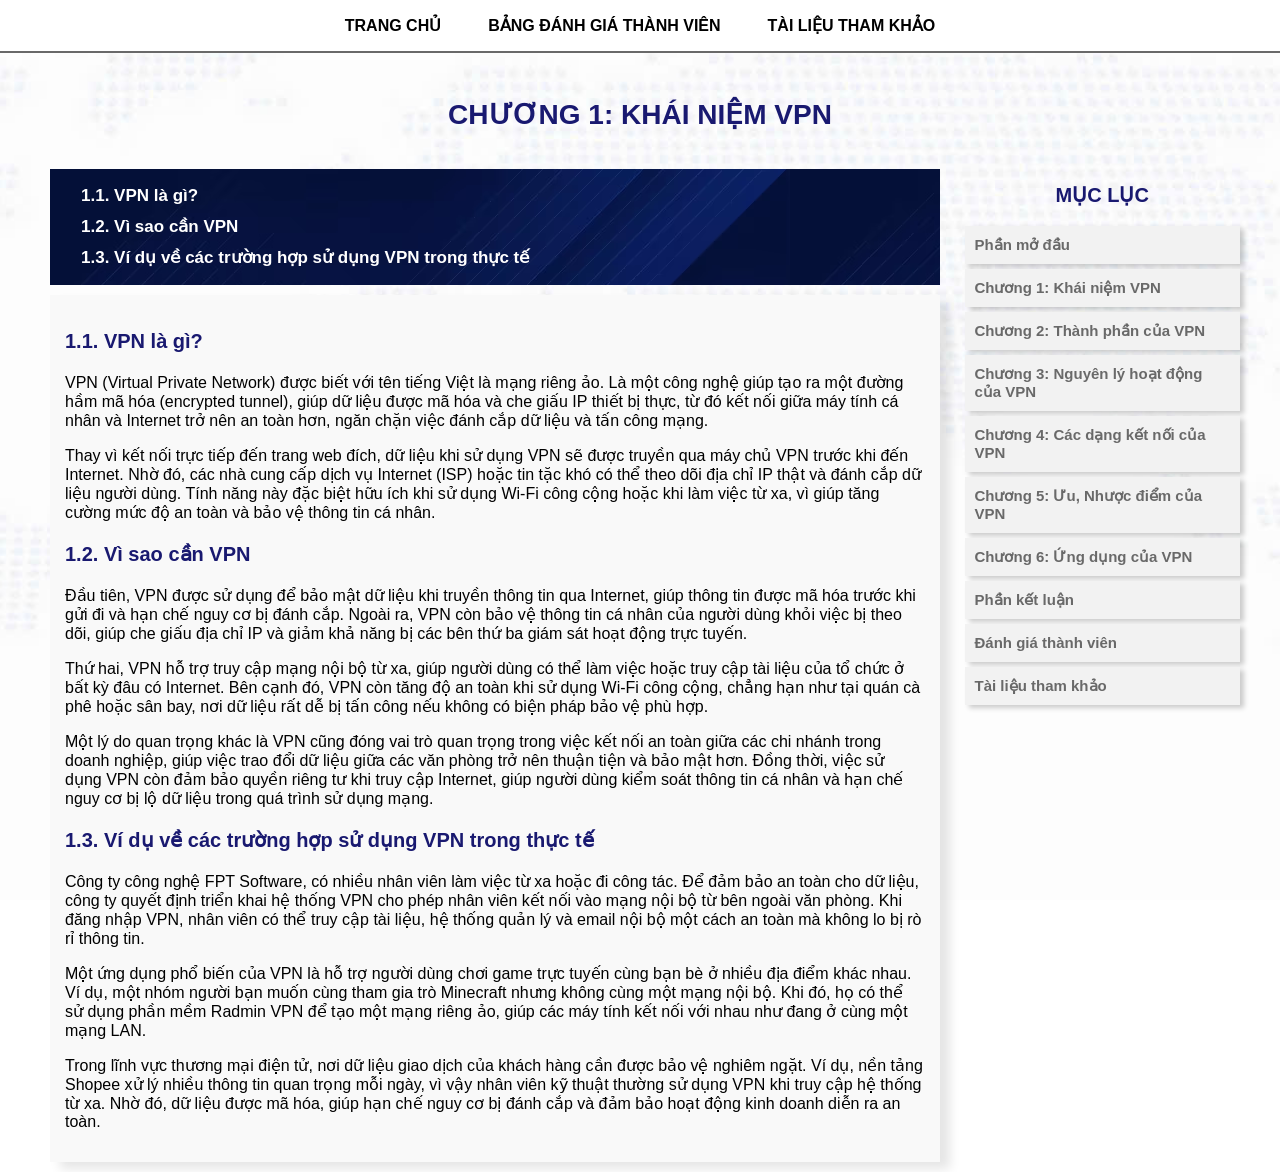
==== KTHP_C1.html @ a2673b7f "Add files via upload" ====
<!DOCTYPE html>
<html>
<head>
    <meta charset="UTF-8">
    <title>Chương 1: Khái niệm VPN</title>
	<link rel="stylesheet" href="KTHP_cacchuong.css">
</head>

<body>
	<table cellspacing="15" align="center">
		<tr>
			<td>
				<a class="menu" href="index.html">TRANG CHỦ</a>
			</td>
			<td>
				<a class="menu" href="KTHP_dgtv.html">BẢNG ĐÁNH GIÁ THÀNH VIÊN</a>
			</td>
			<td>
				<a class="menu" href="KTHP_tltk.html">TÀI LIỆU THAM KHẢO</a>
			</td>
		</tr>
	</table>
<div class="bg">
	<hr noshade size="2" color="#696969" align="center" width="100%" style=" margin-top:0px; ">
	<br> 
    <!--header-->
	 <h1 class="title" align="center">CHƯƠNG 1: KHÁI NIỆM VPN</h1>
	<br>
	<!--ndung-->
	<table width="95%" border=0 cellspacing="10" style=" margin-left: 40px;">
        <tr>
		<!--menu-->
        <td width="75%" background="img/hn2.jpg">
            <ul  style="list-style-type: none;" >
                <li>
                    <a class="ttc1" href="#c1.1">1.1. VPN là gì?</a>
                </li>
                <li>
                    <a class="ttc1" href="#c1.2">1.2. Vì sao cần VPN</a>
                </li>
				<li>
                    <a class="ttc1" href="#c1.3">1.3. Ví dụ về các trường hợp sử dụng VPN trong thực tế</a>
                </li>
            </ul>
		</td>
		<!--mục lục-->
		<td rowspan="2" valign="top"  style="padding-left: 10px">
            <h1 class="ttc" align="center">MỤC LỤC</h1>
            <table width="100%" border="0" cellspacing="5" cellpadding="10">
				<tr bgcolor="#F2F2F2" style="box-shadow: 4px 3px 5px rgba(0,0,0,0.2);">
                    <td><a class="ttc2" href="KTHP_PMD.html">Phần mở đầu</a></td>
                </tr>
                <tr bgcolor="#F2F2F2" style="box-shadow: 4px 3px 5px rgba(0,0,0,0.2);">
                    <td><a class="ttc2"  href="KTHP_C1.html">Chương 1: Khái niệm VPN</a></td>
                </tr>
                <tr bgcolor="#F2F2F2" style="box-shadow: 4px 3px 5px rgba(0,0,0,0.2);">
                    <td><a class="ttc2" href="KTHP_C2.html">Chương 2: Thành phần của VPN</a></td>
                </tr>
				<tr bgcolor="#F2F2F2" style="box-shadow: 4px 3px 5px rgba(0,0,0,0.2);">  
                    <td><a class="ttc2" href="KTHP_C3.html">Chương 3: Nguyên lý hoạt động của VPN</a></td>
                </tr>
                <tr bgcolor="#F2F2F2" style="box-shadow: 4px 3px 5px rgba(0,0,0,0.2);">
                    <td><a class="ttc2" href="KTHP_C4.html">Chương 4: Các dạng kết nối của VPN</a></td>
                </tr>
				<tr bgcolor="#F2F2F2" style="box-shadow: 4px 3px 5px rgba(0,0,0,0.2);">
                    <td><a class="ttc2" href="KTHP_C5.html">Chương 5: Ưu, Nhược điểm của VPN</a></td>
                </tr>
				<tr bgcolor="#F2F2F2" style="box-shadow: 4px 3px 5px rgba(0,0,0,0.2);">
                    <td><a class="ttc2" href="KTHP_C6.html">Chương 6: Ứng dụng của VPN</a></td>
                </tr>
				<tr bgcolor="#F2F2F2" style="box-shadow: 4px 3px 5px rgba(0,0,0,0.2);">
                    <td><a class="ttc2" href="KTHP_PKL.html">Phần kết luận</a></td>
                </tr>
				<tr bgcolor="#F2F2F2" style="box-shadow: 4px 3px 5px rgba(0,0,0,0.2);">
                    <td><a class="ttc2" href="KTHP_dgtv.html">Đánh giá thành viên</a></td>
                </tr>
				<tr bgcolor="#F2F2F2" style="box-shadow: 4px 3px 5px rgba(0,0,0,0.2);">
                    <td><a class="ttc2" href="KTHP_tltk.html">Tài liệu tham khảo</a></td>
                </tr>
            </table>
		</td> 
		</tr>
		<tr valign="top" >
		<td  bgcolor="#F9F9F9" class="nd">
                <h3 class="ttc" id="c1.1">1.1. VPN là gì?</h3>
					<p>VPN (Virtual Private Network) được biết với tên tiếng Việt là mạng riêng ảo. Là một công nghệ giúp tạo ra một đường hầm mã hóa (encrypted tunnel),
					giúp dữ liệu được mã hóa và che giấu IP thiết bị thực, từ đó kết nối giữa máy tính cá nhân và Internet trở nên an toàn hơn, ngăn chặn việc đánh cắp dữ liệu và tấn công mạng. 
					</p>
					
					<p>Thay vì kết nối trực tiếp đến trang web đích, dữ liệu khi sử dụng VPN sẽ được truyền qua máy chủ VPN trước khi đến Internet.
					Nhờ đó, các nhà cung cấp dịch vụ Internet (ISP) hoặc tin tặc khó có thể theo dõi địa chỉ IP thật và đánh cắp dữ liệu người dùng. 
					Tính năng này đặc biệt hữu ích khi sử dụng Wi-Fi công cộng hoặc khi làm việc từ xa, vì giúp tăng cường mức độ an toàn và bảo vệ thông tin cá nhân. 
					</p>

                <h3 class="ttc" id="c1.2">1.2. Vì sao cần VPN</h3>
					<p>Đầu tiên, VPN được sử dụng để bảo mật dữ liệu khi truyền thông tin qua Internet, giúp thông tin được mã hóa trước khi gửi đi và hạn chế nguy cơ bị đánh cắp.
					Ngoài ra, VPN còn bảo vệ thông tin cá nhân của người dùng khỏi việc bị theo dõi, giúp che giấu địa chỉ IP và giảm khả năng bị các bên thứ ba giám sát hoạt động trực tuyến.
					</p> 
					
					<p>Thứ hai, VPN hỗ trợ truy cập mạng nội bộ từ xa, giúp người dùng có thể làm việc hoặc truy cập tài liệu của tổ chức ở bất kỳ đâu có Internet. 
					Bên cạnh đó, VPN còn tăng độ an toàn khi sử dụng Wi-Fi công cộng, chẳng hạn như tại quán cà phê hoặc sân bay, nơi dữ liệu rất dễ bị tấn công nếu không có biện pháp bảo vệ phù hợp.
					</p> 
					
					<p>Một lý do quan trọng khác là VPN cũng đóng vai trò quan trọng trong việc kết nối an toàn giữa các chi nhánh trong doanh nghiệp, giúp việc trao đổi dữ liệu giữa các văn phòng trở nên thuận tiện và bảo mật hơn. 
					Đồng thời, việc sử dụng VPN còn đảm bảo quyền riêng tư khi truy cập Internet, giúp người dùng kiểm soát thông tin cá nhân và hạn chế nguy cơ bị lộ dữ liệu trong quá trình sử dụng mạng.
					</p>

                <h3 class="ttc" id="c1.3">1.3. Ví dụ về các trường hợp sử dụng VPN trong thực tế</h3>
					<p>Công ty công nghệ FPT Software, có nhiều nhân viên làm việc từ xa hoặc đi công tác. Để đảm bảo an toàn cho dữ liệu,
					công ty quyết định triển khai hệ thống VPN cho phép nhân viên kết nối vào mạng nội bộ từ bên ngoài văn phòng. Khi đăng nhập VPN, 
					nhân viên có thể truy cập tài liệu, hệ thống quản lý và email nội bộ một cách an toàn mà không lo bị rò rỉ thông tin. 
					</p>

					<p>Một ứng dụng phổ biến của VPN là hỗ trợ người dùng chơi game trực tuyến cùng bạn bè ở nhiều địa điểm khác nhau.
					Ví dụ, một nhóm người bạn muốn cùng tham gia trò Minecraft nhưng không cùng một mạng nội bộ. Khi đó, họ có thể sử dụng phần mềm Radmin VPN để tạo một mạng riêng ảo, 
					giúp các máy tính kết nối với nhau như đang ở cùng một mạng LAN. 
					</p>
					
					<p>Trong lĩnh vực thương mại điện tử, nơi dữ liệu giao dịch của khách hàng cần được bảo vệ nghiêm ngặt. Ví dụ, nền tảng Shopee xử lý nhiều thông tin quan trọng mỗi ngày,
					vì vậy nhân viên kỹ thuật thường sử dụng VPN khi truy cập hệ thống từ xa. Nhờ đó, dữ liệu được mã hóa, giúp hạn chế nguy cơ bị đánh cắp và đảm bảo hoạt động kinh doanh diễn ra an toàn. 
					</p>


		</td>
		</tr>
		</table>
		</div>
</body>
</html>
---- KTHP_cacchuong.css ----
body 
		{
            margin: 0;
            font-family: sans-serif;
        }
    .menu 
		{
            margin-top: 0;
			margin-bottom: 0;
			margin-left: 15px;
			margin-right: 15px;
            text-decoration: none;
            color: black;
            font-weight: bold;
		}
    .banner 
		{
			width: 100%;
            background-image: url('img/h5.jpg'); 
            background-color: #333 ;
            background-size: cover; 
            background-position: center;
            padding-top: 75px; 
			padding-bottom: 95px;
            text-align: center;
            color: white;
			text-shadow: 5px 5px 7px black;

        }
    .header 
		{
            text-align: center;
            padding: 15px;
            background: white;
            margin-bottom: 10px;
        }
    .title 
		{
            font-size: 28px;
            font-weight: bold;
            margin-bottom: 10px;
			color: #191970;		
        }
    ul { padding-left: 20px; }
    li { margin: 10px ; }
    a  { text-decoration: none; }
	a:hover { color: #205AA7; }
	.ttc
		{
			color: #191970;
			font-size: 20px;
			font-weight: bold;
		}
	.ttc1
		{
			color: white;
			font-size: 17px;
			font-weight: bold;
		}
	.ttc2
		{
			color: #696969;
			font-size: 15px;
			font-weight: bold;
		}
	.bg
		{
			background-image: url('img/bg1.jpg');
			background-size: COVER; 
			background-repeat: no-repeat;				
			background-attachment: fixed; 	        
			background-position: center;
		}
	.nd
		{
			padding: 15px;  
			box-shadow: 10px 7px 10px rgba(0,0,0,0.1);
		}
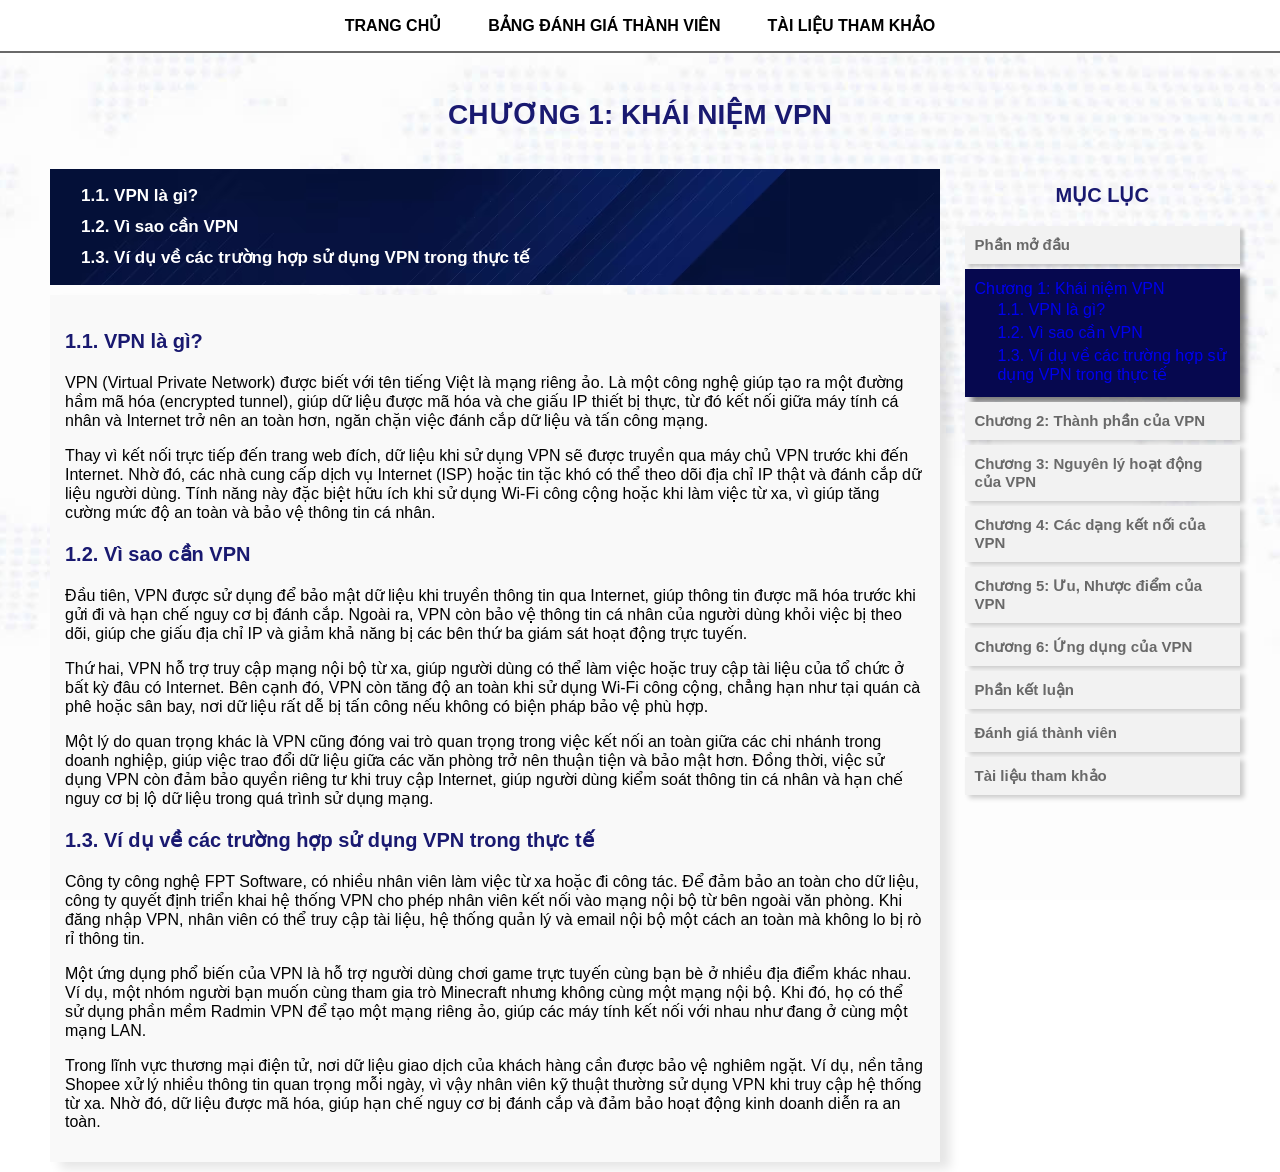
==== commit aa6b2bf3: "Update KTHP_C1.html" ====
--- a/KTHP_C1.html
+++ b/KTHP_C1.html
@@ -44,14 +44,26 @@
             </ul>
 		</td>
 		<!--mục lục-->
-		<td rowspan="2" valign="top"  style="padding-left: 10px">
+			<td rowspan="2" valign="top"  style="padding-left: 10px">
             <h1 class="ttc" align="center">MỤC LỤC</h1>
             <table width="100%" border="0" cellspacing="5" cellpadding="10">
-				<tr bgcolor="#F2F2F2" style="box-shadow: 4px 3px 5px rgba(0,0,0,0.2);">
+				<tr bgcolor="#F2F2F2" style="box-shadow: 4px 3px 3px rgba(0,0,0,0.2);">
                     <td><a class="ttc2" href="KTHP_PMD.html">Phần mở đầu</a></td>
                 </tr>
-                <tr bgcolor="#F2F2F2" style="box-shadow: 4px 3px 5px rgba(0,0,0,0.2);">
-                    <td><a class="ttc2"  href="KTHP_C1.html">Chương 1: Khái niệm VPN</a></td>
+                 <tr bgcolor="#06084f" style="box-shadow: 6px 6px 6px rgba(0,0,0,0.5);">
+                    <td><a class="ttcc"  href="KTHP_C1.html">Chương 1: Khái niệm VPN</a>
+						<table style="margin-left: 20px">
+							<tr>
+								<td ><a class="ttcc1"  href="#c1.1">1.1. VPN là gì?</a></td>
+							</tr>
+							<tr>
+								<td><a class="ttcc1" href="#c1.2">1.2. Vì sao cần VPN</a></td>
+							</tr>
+							<tr>
+								<td><a class="ttcc1" href="#c1.3">1.3. Ví dụ về các trường hợp sử dụng VPN trong thực tế</a></td>
+							</tr>
+						</table>
+					</td>
                 </tr>
                 <tr bgcolor="#F2F2F2" style="box-shadow: 4px 3px 5px rgba(0,0,0,0.2);">
                     <td><a class="ttc2" href="KTHP_C2.html">Chương 2: Thành phần của VPN</a></td>
@@ -126,4 +138,4 @@
 		</table>
 		</div>
 </body>
-</html>+</html>
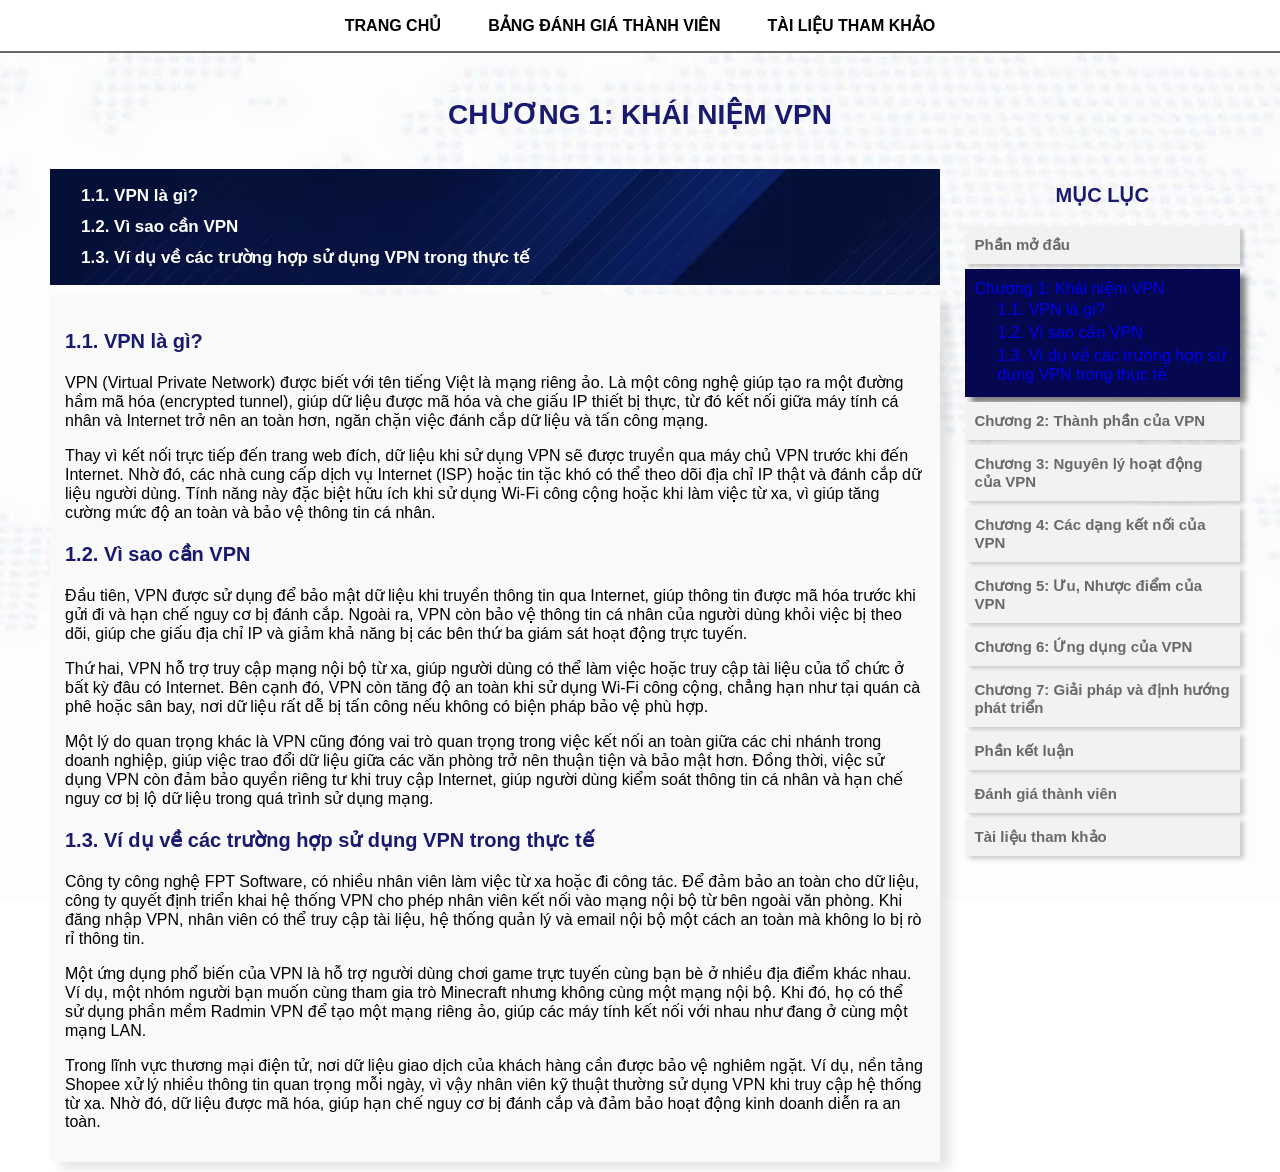
==== commit 68497906: "Update KTHP_C1.html" ====
--- a/KTHP_C1.html
+++ b/KTHP_C1.html
@@ -81,6 +81,9 @@
                     <td><a class="ttc2" href="KTHP_C6.html">Chương 6: Ứng dụng của VPN</a></td>
                 </tr>
 				<tr bgcolor="#F2F2F2" style="box-shadow: 4px 3px 5px rgba(0,0,0,0.2);">
+                    <td><a class="ttc2" href="KTHP_C7.html">Chương 7: Giải pháp và định hướng phát triển</a></td>
+                </tr>
+				<tr bgcolor="#F2F2F2" style="box-shadow: 4px 3px 5px rgba(0,0,0,0.2);">
                     <td><a class="ttc2" href="KTHP_PKL.html">Phần kết luận</a></td>
                 </tr>
 				<tr bgcolor="#F2F2F2" style="box-shadow: 4px 3px 5px rgba(0,0,0,0.2);">
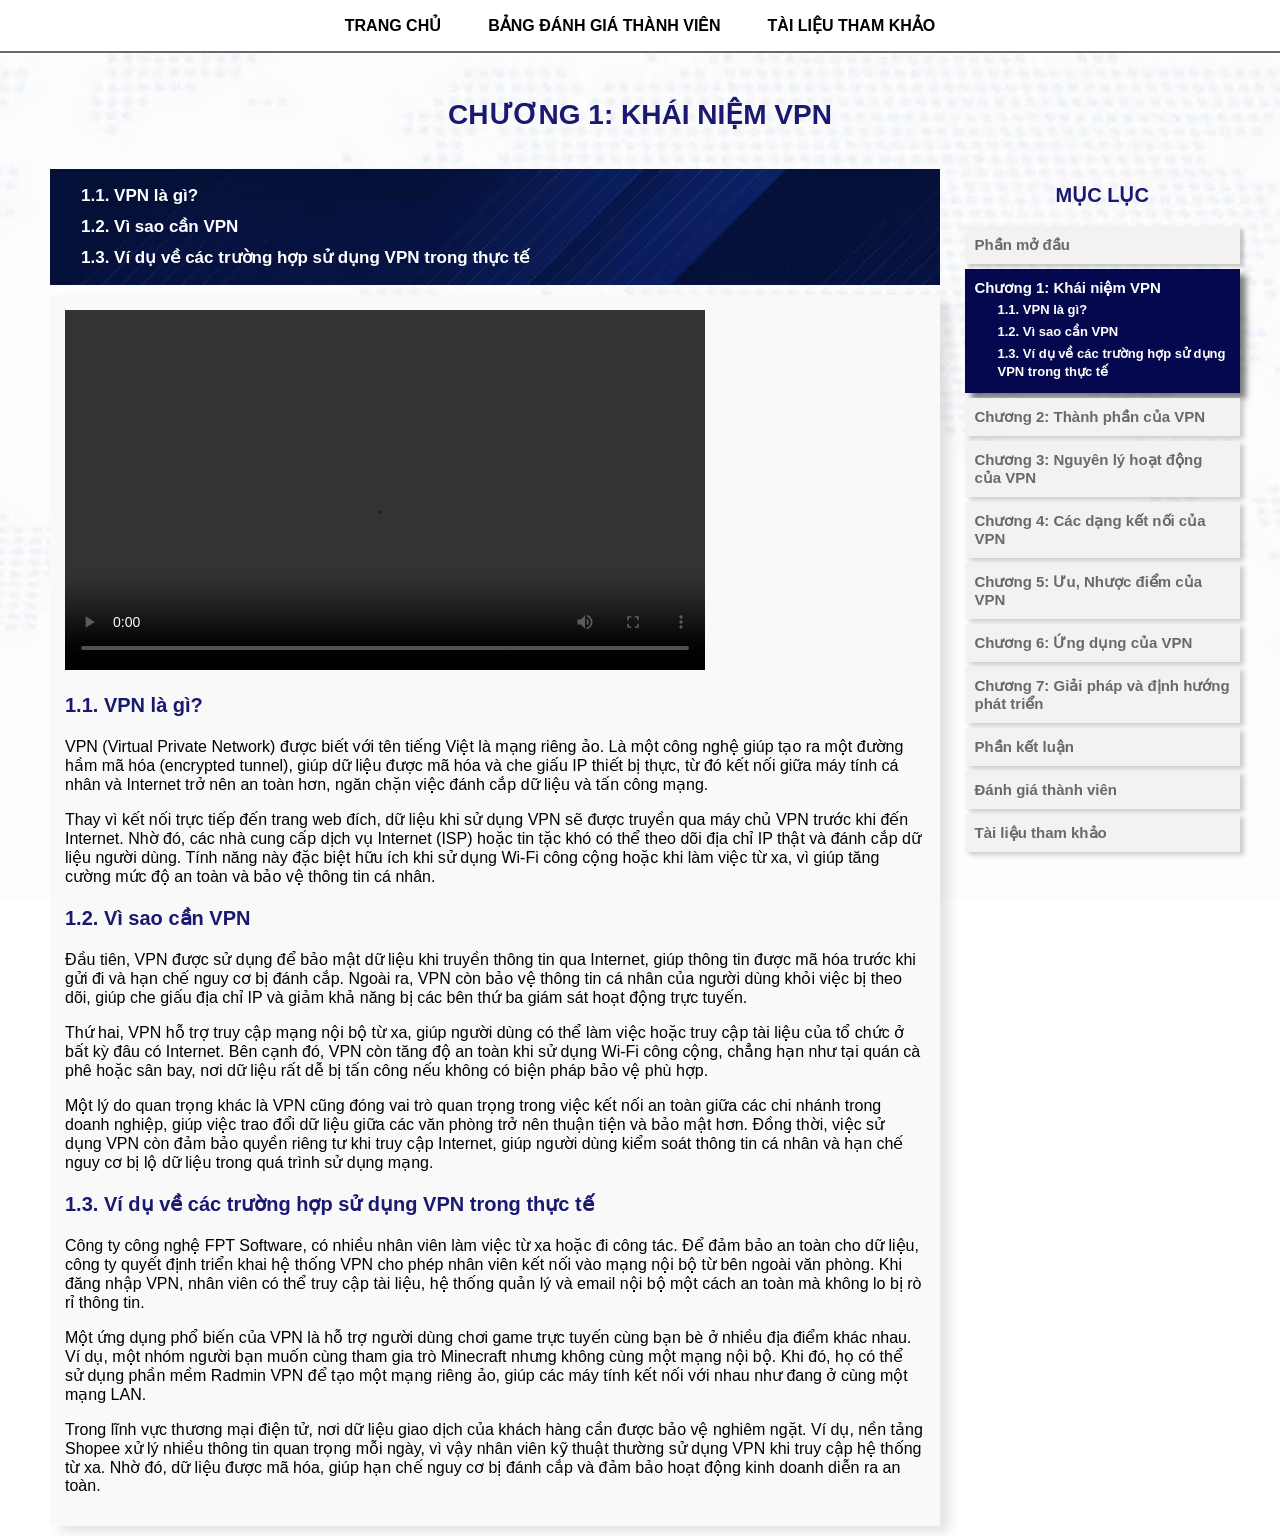
==== commit f56f798c: "Update KTHP_C1.html" ====
--- a/KTHP_C1.html
+++ b/KTHP_C1.html
@@ -97,6 +97,10 @@
 		</tr>
 		<tr valign="top" >
 		<td  bgcolor="#F9F9F9" class="nd">
+			<video width="640" height="360" controls>
+			  <source src="img/vid1.mp4" type="video/mp4">
+			  Trình duyệt của bạn không hỗ trợ video.
+			</video>
                 <h3 class="ttc" id="c1.1">1.1. VPN là gì?</h3>
 					<p>VPN (Virtual Private Network) được biết với tên tiếng Việt là mạng riêng ảo. Là một công nghệ giúp tạo ra một đường hầm mã hóa (encrypted tunnel),
 					giúp dữ liệu được mã hóa và che giấu IP thiết bị thực, từ đó kết nối giữa máy tính cá nhân và Internet trở nên an toàn hơn, ngăn chặn việc đánh cắp dữ liệu và tấn công mạng. 
--- a/KTHP_cacchuong.css
+++ b/KTHP_cacchuong.css
@@ -1,4 +1,4 @@
-	body 
+		body 
 		{
             margin: 0;
             font-family: sans-serif;
@@ -63,6 +63,19 @@
 			font-size: 15px;
 			font-weight: bold;
 		}
+	.ttcc
+		{
+			color: white;
+			font-size: 15px;
+			font-weight: bold;
+		}
+	.ttcc1
+		{
+			color: white;
+			font-size: 13px;
+			font-weight: bold;
+			
+		}
 	.bg
 		{
 			background-image: url('img/bg1.jpg');
@@ -75,4 +88,4 @@
 		{
 			padding: 15px;  
 			box-shadow: 10px 7px 10px rgba(0,0,0,0.1);
-		}+		}
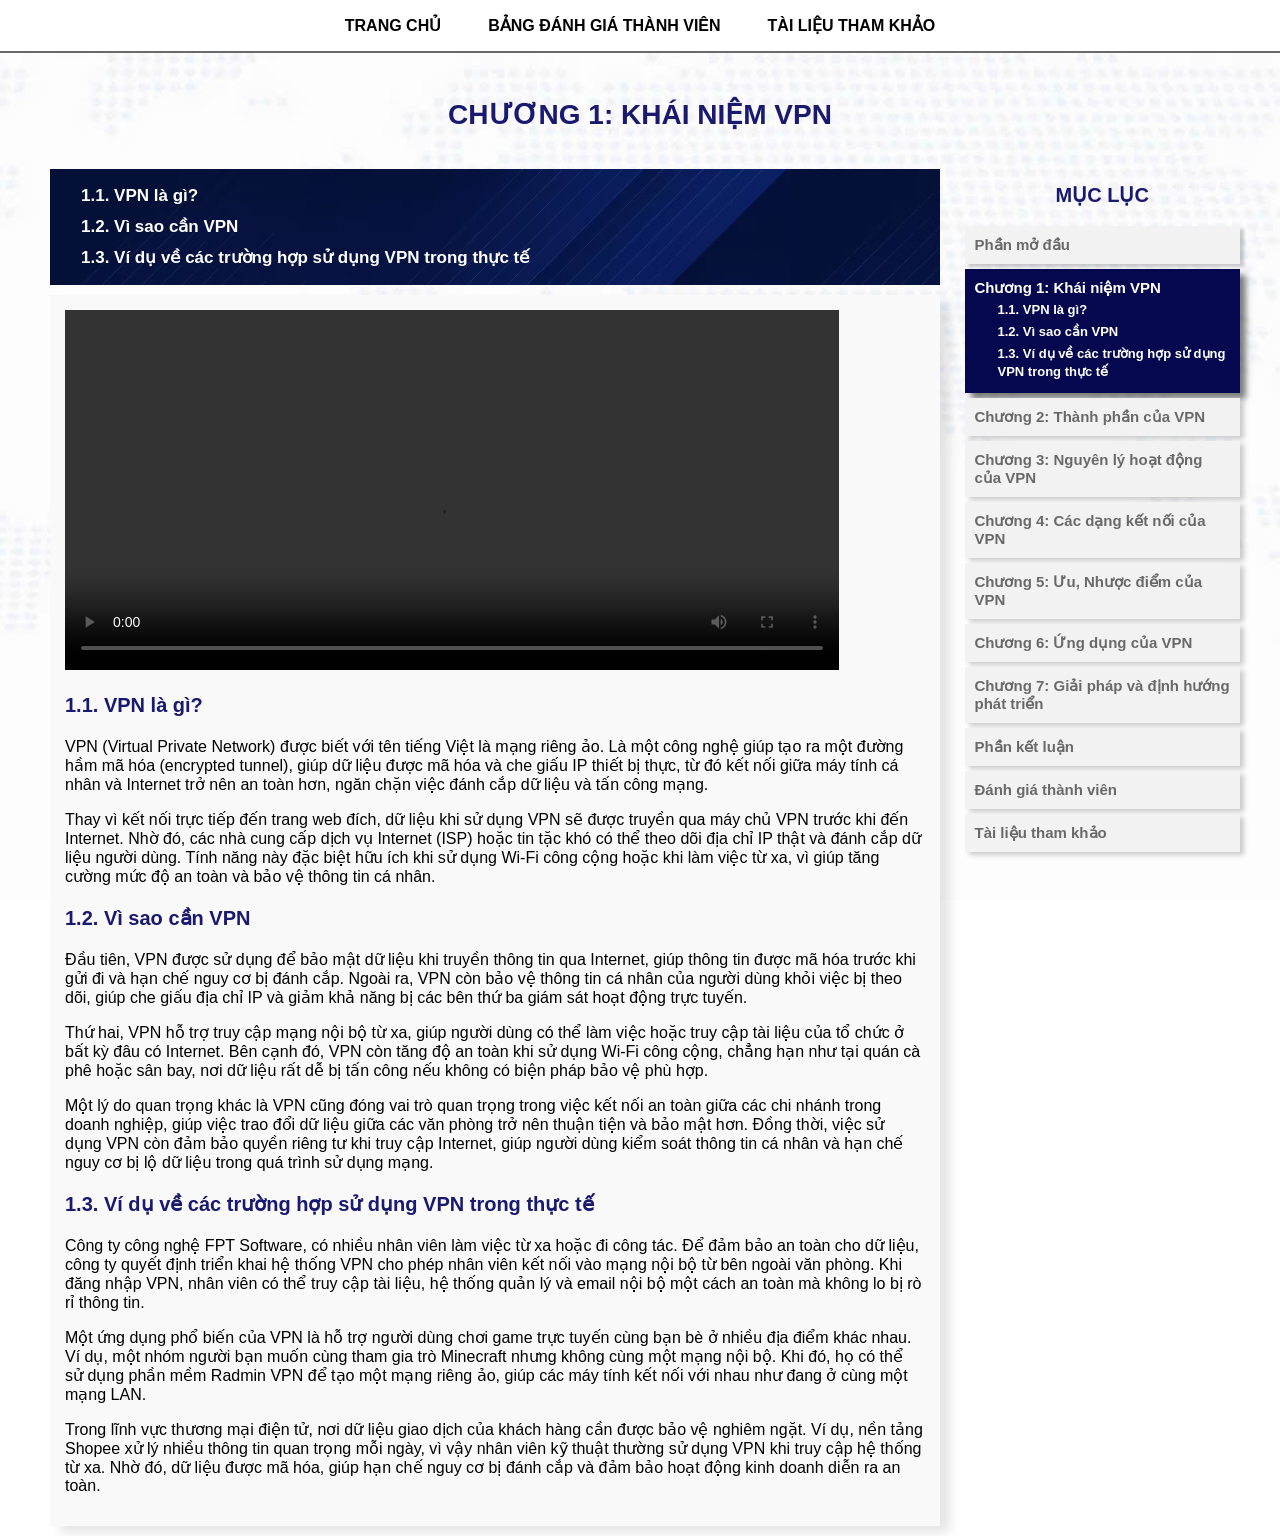
==== commit c4197d91: "Update KTHP_C1.html" ====
--- a/KTHP_C1.html
+++ b/KTHP_C1.html
@@ -97,7 +97,7 @@
 		</tr>
 		<tr valign="top" >
 		<td  bgcolor="#F9F9F9" class="nd">
-			<video width="640" height="360" controls>
+			<video width="90%" height="360" controls align="center">
 			  <source src="img/vid1.mp4" type="video/mp4">
 			  Trình duyệt của bạn không hỗ trợ video.
 			</video>
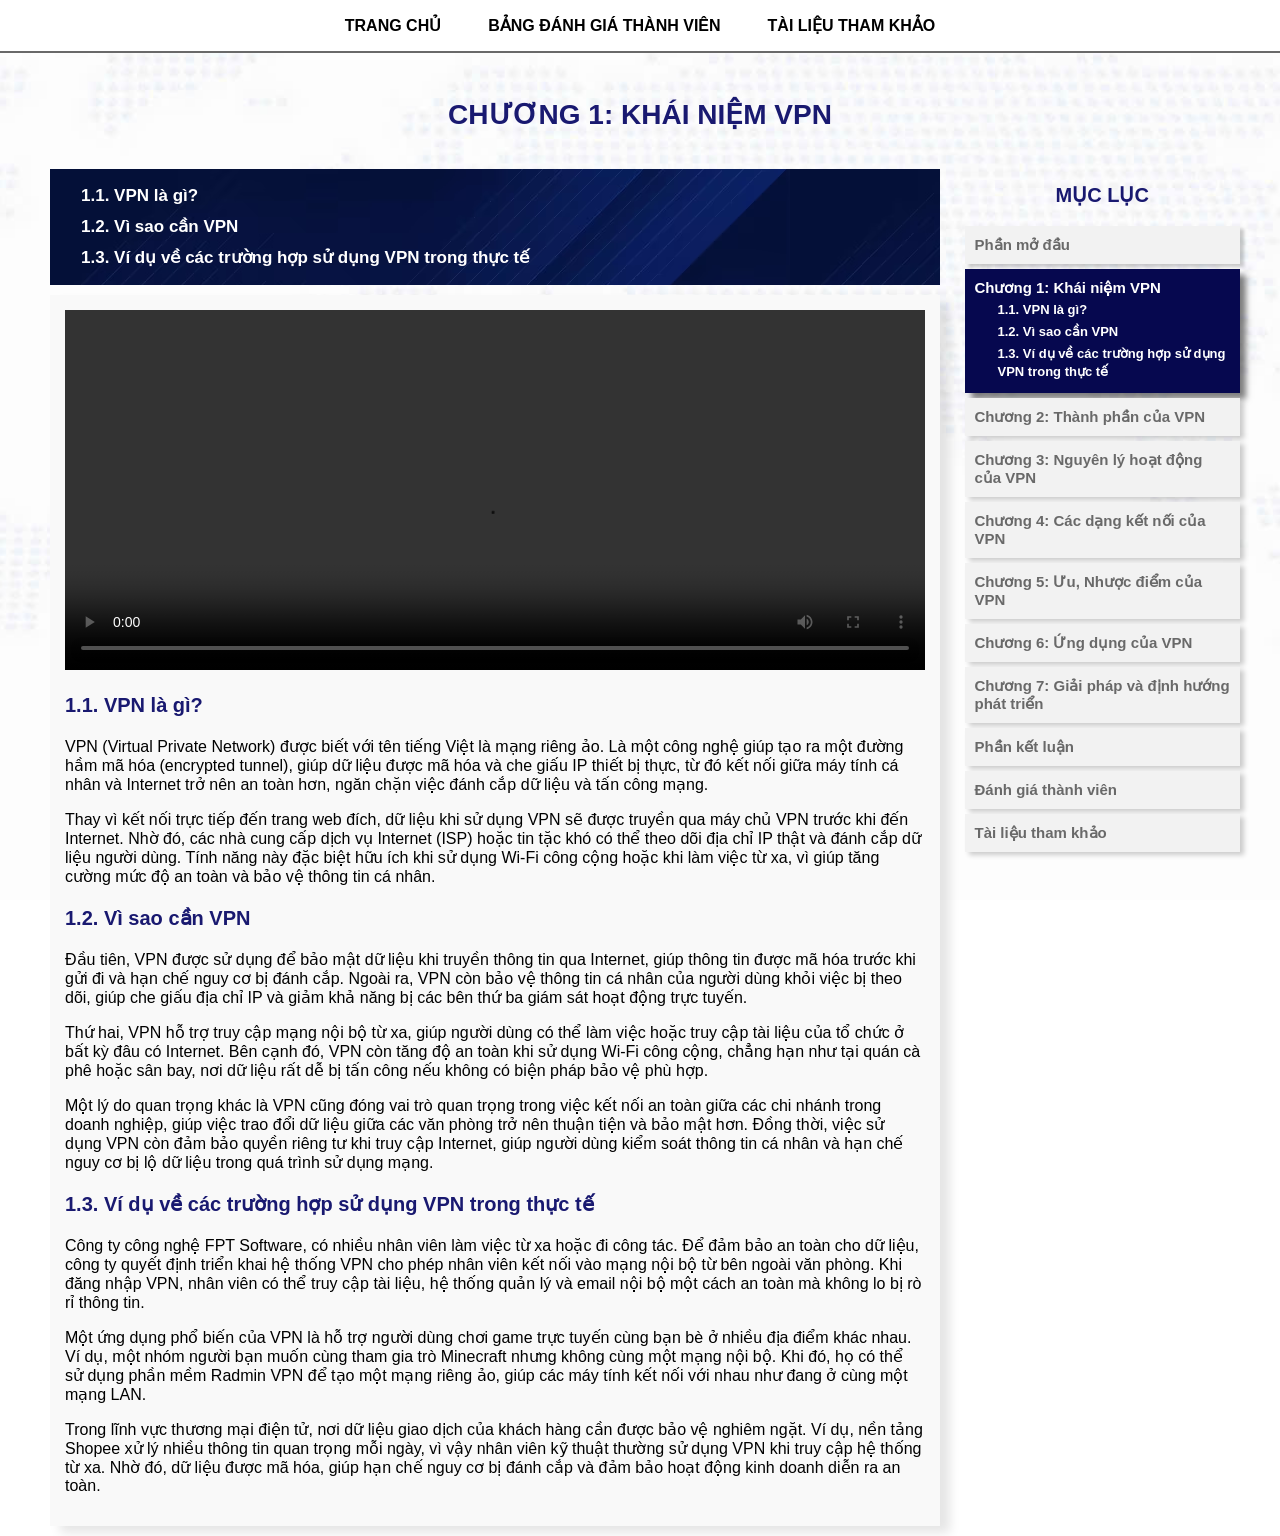
==== commit 04267d22: "Update KTHP_C1.html" ====
--- a/KTHP_C1.html
+++ b/KTHP_C1.html
@@ -97,7 +97,7 @@
 		</tr>
 		<tr valign="top" >
 		<td  bgcolor="#F9F9F9" class="nd">
-			<video width="90%" height="360" controls align="center">
+			<video width="100%" height="360" controls align="center">
 			  <source src="img/vid1.mp4" type="video/mp4">
 			  Trình duyệt của bạn không hỗ trợ video.
 			</video>
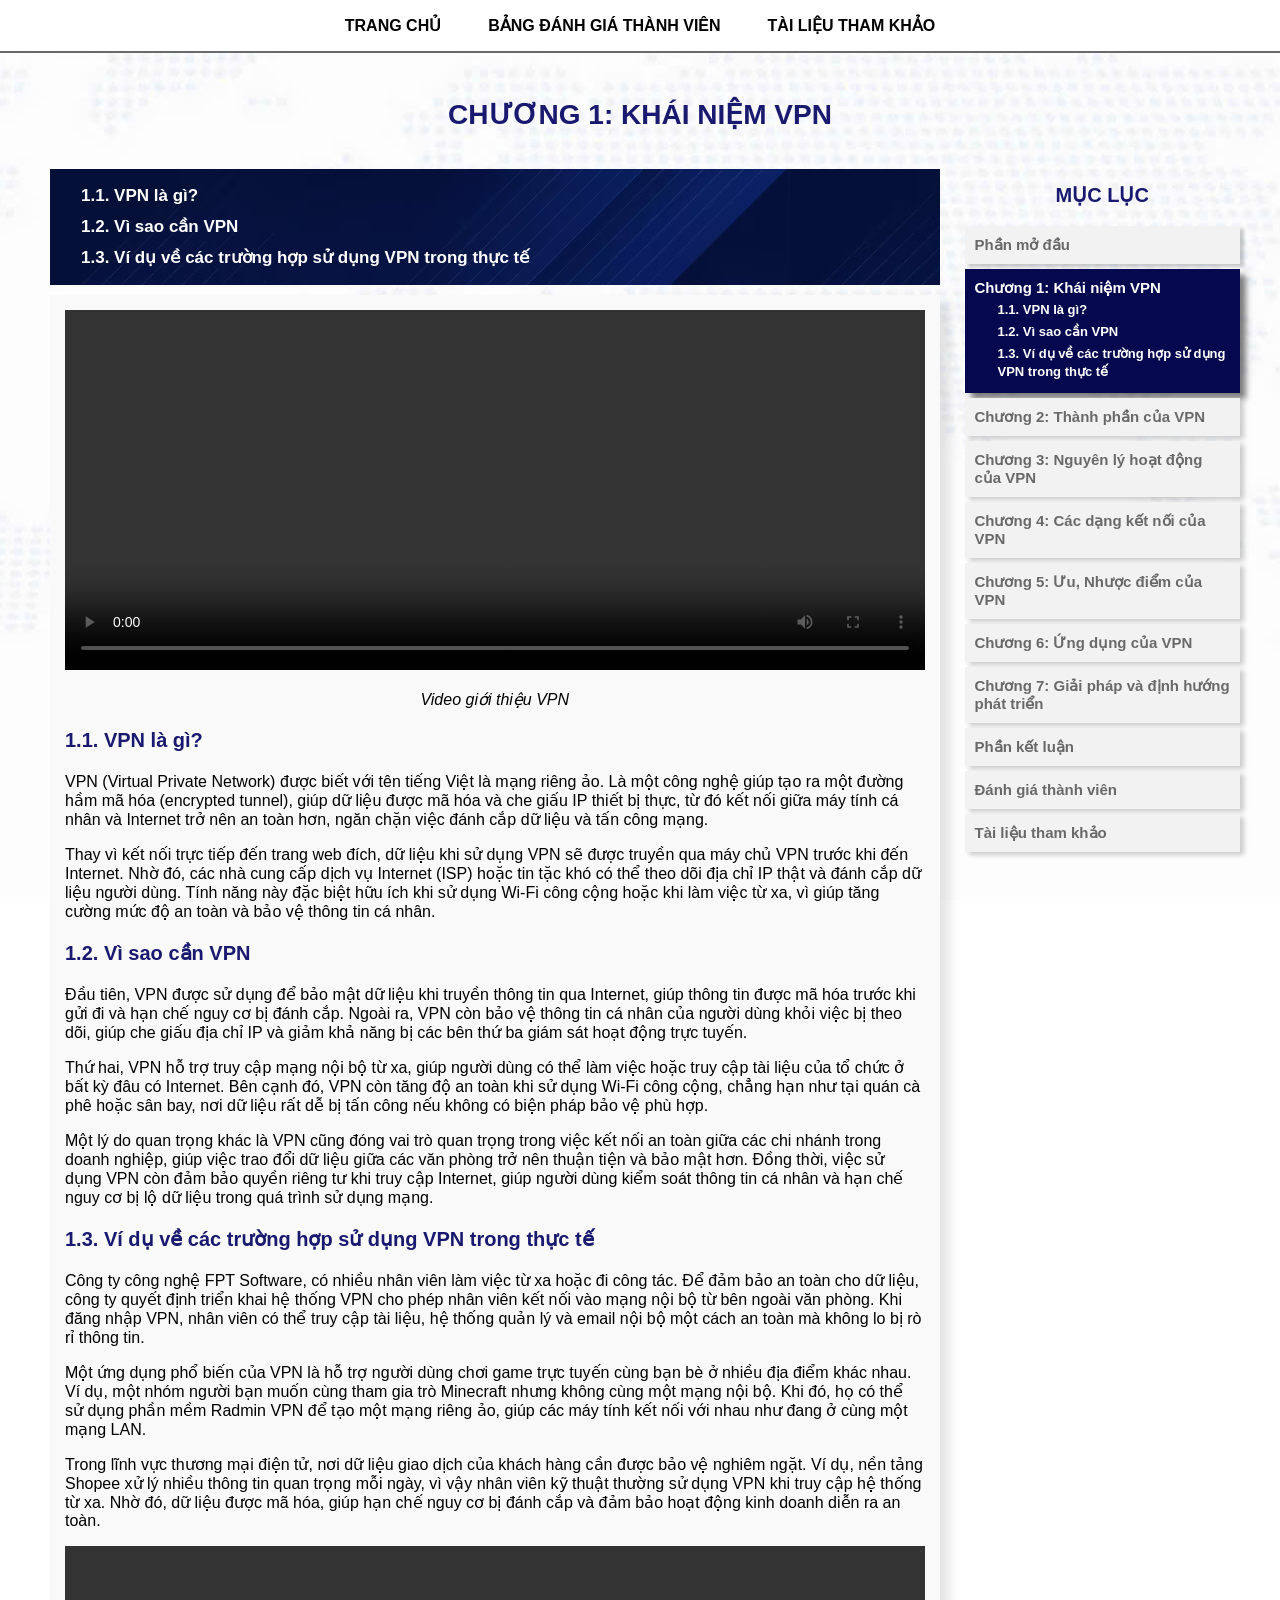
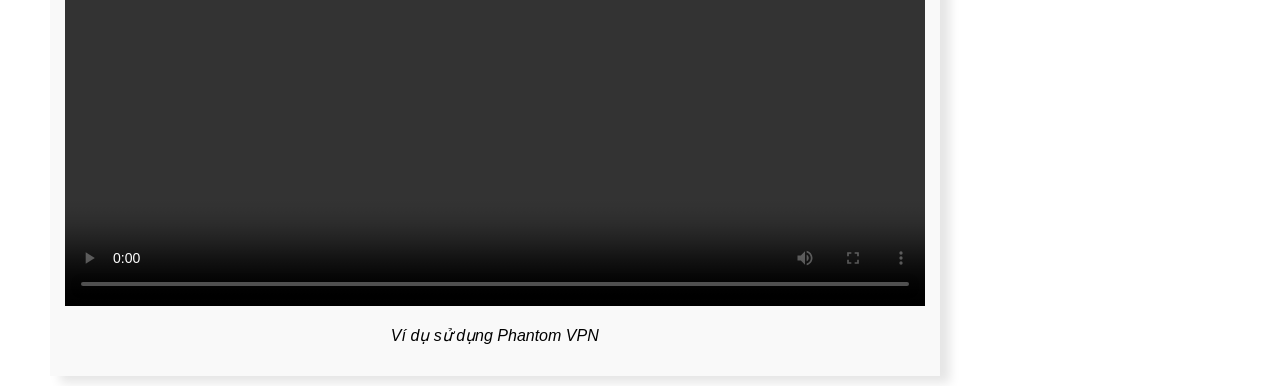
==== commit 46b09f67: "Update KTHP_C1.html" ====
--- a/KTHP_C1.html
+++ b/KTHP_C1.html
@@ -101,6 +101,7 @@
 			  <source src="img/vid1.mp4" type="video/mp4">
 			  Trình duyệt của bạn không hỗ trợ video.
 			</video>
+			<P ALIGN="CENTER"><I>Video giới thiệu VPN</I></P>
                 <h3 class="ttc" id="c1.1">1.1. VPN là gì?</h3>
 					<p>VPN (Virtual Private Network) được biết với tên tiếng Việt là mạng riêng ảo. Là một công nghệ giúp tạo ra một đường hầm mã hóa (encrypted tunnel),
 					giúp dữ liệu được mã hóa và che giấu IP thiết bị thực, từ đó kết nối giữa máy tính cá nhân và Internet trở nên an toàn hơn, ngăn chặn việc đánh cắp dữ liệu và tấn công mạng. 
@@ -139,7 +140,11 @@
 					vì vậy nhân viên kỹ thuật thường sử dụng VPN khi truy cập hệ thống từ xa. Nhờ đó, dữ liệu được mã hóa, giúp hạn chế nguy cơ bị đánh cắp và đảm bảo hoạt động kinh doanh diễn ra an toàn. 
 					</p>
 
-
+				<video width="100%" height="360" controls align="center">
+				  <source src="img/vid3.mp4" type="video/mp4">
+				  Trình duyệt của bạn không hỗ trợ video.
+				</video>
+				<P ALIGN="CENTER"><I>Ví dụ sử dụng Phantom VPN</I></P>
 		</td>
 		</tr>
 		</table>
